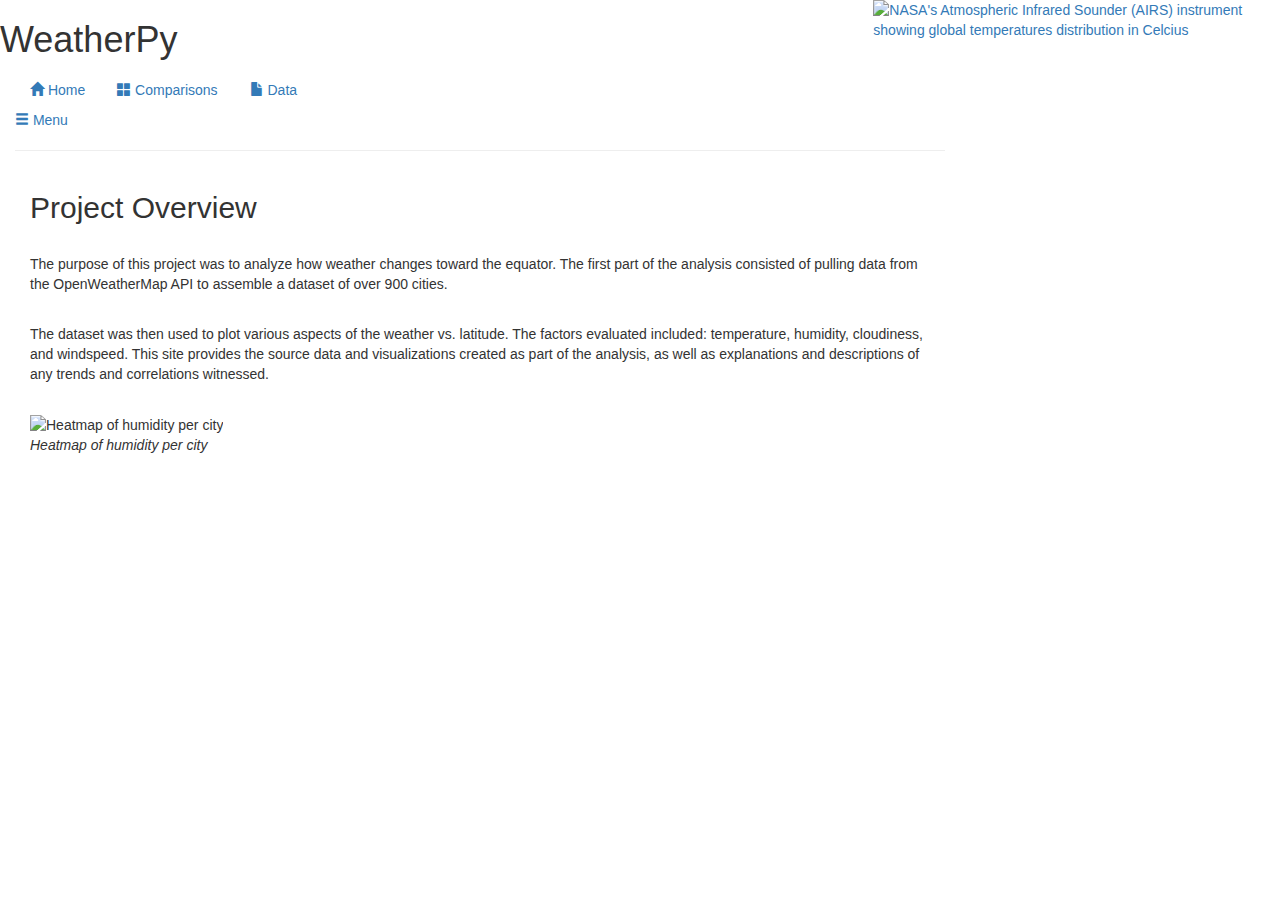
==== index.html @ d55a1854 "Landing Page" ====
<!doctype html>
<html lang="en">
  <head>
    <!-- Required meta tags -->
    <meta charset="utf-8">
    <meta name="viewport" content="width=device-width, initial-scale=1, shrink-to-fit=no">

    <!-- Bootstrap CSS -->
    <link rel="stylesheet" href="https://stackpath.bootstrapcdn.com/bootstrap/4.5.0/css/bootstrap.min.css" integrity="sha384-9aIt2nRpC12Uk9gS9baDl411NQApFmC26EwAOH8WgZl5MYYxFfc+NcPb1dKGj7Sk" crossorigin="anonymous">

    <!-- Bootstrap 3 Icons -->
    <link rel="stylesheet" href="https://maxcdn.bootstrapcdn.com/bootstrap/3.3.7/css/bootstrap.min.css">

    <!-- CSS stylesheet -->
    <link rel="stylesheet" href="style.css">

    <title>Global Weather</title>
  </head>

  <body>
    <!-- Header -->
    <div class="row blue_btm_border">
        <div class="col-sm-6 col-lg-8 bg_black">
            <h1>
                WeatherPy
            </h1>
        </div>
        <div class="col-sm-6 col-lg-4 bg_black d-none d-sm-block">
            <a href="https://climate.nasa.gov/news/2839/nasas-airs-captures-polar-vortex-moving-in-over-us/" target="_blank">
                <img src="Assets/polar-vortex.gif" alt="NASA's Atmospheric Infrared Sounder (AIRS) instrument showing global temperatures distribution in Celcius" class="pic_header">
            </a>
        </div>
    </div>
    
    <div class="container-fluid">
        <!-- Sidebar -->
        <div class="row">
            <nav class="col-md-3 bg-light d-md-block collapse">
                <div class="sidebar-sticky pt-3">
                    <ul class="nav flex-column">
                        <li class="nav-item center_text">
                            <h4>Latitude vs.:</h4>
                        <!--  Sidebar images -->
                        <li class="nav-item center_text">
                            <a class="nav-link" href="visualizations_temperature.html">
                                <img src="Assets/Temperature_vs_Latitude.png" alt="Graph of temperature versus latitude" class="small_image figHover">
                                Temperature
                            </a>
                        </li>  
                        <li>
                            <a class="nav-link center_text" href="visualizations_humidity.html">
                                <img src="Assets/Humidity_vs_Latitude.png" alt="Graph of humidity versus latitude" class="small_image figHover">
                                Humidity
                            </a>
                        <li>
                            <a class="nav-link center_text" href="visualizations_cloudiness.html">
                                <img src="Assets/Cloudiness_vs_Latitude.png" alt="Graph of cloudiness versus latitude" class="small_image figHover">
                                Cloudiness
                            </a>
                        </li>
                        <li>
                            <a class="nav-link center_text" href="visualizations_windspeed.html">
                                <img src="Assets/WindSpeed_vs_Latitude.png" alt="Graph of windspeed versus latitude" class="small_image figHover">    
                                Windspeed
                            </a> 
                        </li>  
                    </ul>
                </div>
            </nav>

            <main role="main" class="col-md-9">
                <!-- Navigation bar -->
                <nav class="d-none d-md-block">
                    <ul class="nav nav-pills nav-justify pt-3">
                        <li class="nav-item figHover">
                            <a class="nav-link" href="index.html"><i class="glyphicon glyphicon-home"></i> Home</a></li>
                        <li class="nav-item figHover"><a class="nav-link" href="comparisons.html"><i class="glyphicon glyphicon-th-large"></i> Comparisons</a></li>
                        <li class="nav-item figHover"><a class="nav-link" href="data.html"><i class="glyphicon glyphicon-file"></i> Data</a></li>
                    </ul> 
                </nav>
                <nav class="d-block d-md-none">
                    <div class="nav nav-pills nav-justify pt-3">
                        <div class="nav-item dropdown">
                            <a class="nav-link dropdown-toggle figHover" data-toggle="dropdown" href="#" role="button" aria-haspopup="true" aria-expanded="false">
                                <i class="glyphicon glyphicon-menu-hamburger"></i> Menu
                            </a>
                            <div class="dropdown-menu dropright">
                                <a class="dropdown-item figHover" href="index.html"><i class="glyphicon glyphicon-home"></i> Home</a>
                                <a class="dropdown-toggle dropdown-item figHover" data-toggle="dropdown" href="#" role="button" aria-haspopup="true" aria-expanded="false">
                                    <i class="glyphicon glyphicon-stats"></i> Plots
                                </a>
                                    <div class="dropdown-menu">
                                        <a class="dropdown-item figHover" href="visualizations_temperature.html">
                                            <i class="glyphicon glyphicon-certificate"></i> Temperature
                                        </a>
                                        <a class="dropdown-item figHover" href="visualizations_humidity.html">
                                            <i class="glyphicon glyphicon-tint"></i> Humidity
                                        </a>
                                        <a class="dropdown-item figHover" href="visualizations_cloudiness.html">
                                            <i class="glyphicon glyphicon-cloud"></i> Cloudiness
                                        </a>
                                        <a class="dropdown-item figHover" href="visualizations_windspeed.html">
                                            <i class="glyphicon glyphicon-random"></i> Wind Speed
                                        </a>
                                    </div>
                                <a class="dropdown-item figHover" href="comparisons.html"><i class="glyphicon glyphicon-th-large"></i> Comparisons</a>
                                <a class="dropdown-item figHover" href="data.html"><i class="glyphicon glyphicon-file"></i> Data</a>
                            </div>
                        </div> 
                    </div>              
                </nav>

                <hr>

                <!-- Project Overview -->
                <div class="container-fluid">
                    <h2>Project Overview</h2>
                    <br>
                    <p>
                        The purpose of this project was to analyze how weather changes toward the equator. The first part of the analysis consisted of pulling data from the OpenWeatherMap API to assemble a dataset of over 900 cities.
                    </p>
                    <br>
                    <p>
                        The dataset was then used to plot various aspects of the weather vs. latitude. The factors evaluated included: temperature, humidity, cloudiness, and windspeed. This site provides the source data and visualizations created as part of the analysis, as well as explanations and descriptions of any trends and correlations witnessed.
                    </p>
                </div>
                <br>
                <figure class="container-fluid center_text">
                    <img src="Assets/map.png" alt="Heatmap of humidity per city" class="large_image">
                    <figcaption class="figcaption"><em>Heatmap of humidity per city</em></figcaption>
                </figure>
            </main>
        </div>
    </div>
   
    <!-- Optional JavaScript -->
    <!-- jQuery first, then Popper.js, then Bootstrap JS -->
    <script src="https://code.jquery.com/jquery-3.5.1.slim.min.js" integrity="sha384-DfXdz2htPH0lsSSs5nCTpuj/zy4C+OGpamoFVy38MVBnE+IbbVYUew+OrCXaRkfj" crossorigin="anonymous"></script>
    <script src="https://cdn.jsdelivr.net/npm/popper.js@1.16.0/dist/umd/popper.min.js" integrity="sha384-Q6E9RHvbIyZFJoft+2mJbHaEWldlvI9IOYy5n3zV9zzTtmI3UksdQRVvoxMfooAo" crossorigin="anonymous"></script>
    <script src="https://stackpath.bootstrapcdn.com/bootstrap/4.5.0/js/bootstrap.min.js" integrity="sha384-OgVRvuATP1z7JjHLkuOU7Xw704+h835Lr+6QL9UvYjZE3Ipu6Tp75j7Bh/kR0JKI" crossorigin="anonymous"></script>
  </body>
</html>
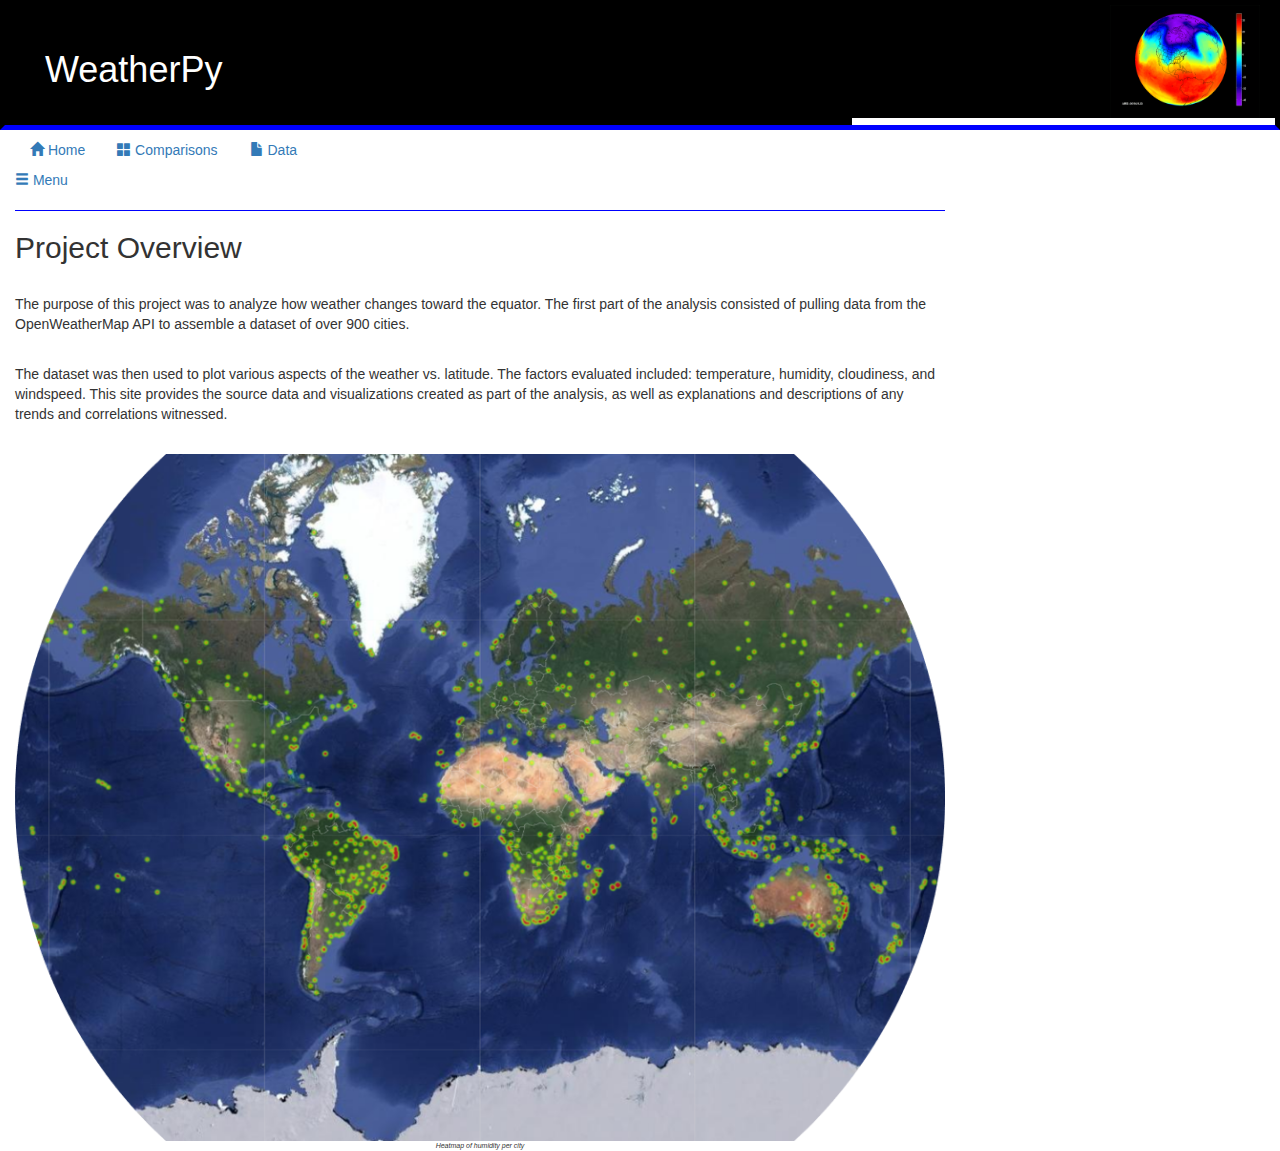
==== commit b65dabcc: "Landing Page" ====
--- a/index.html
+++ b/index.html
@@ -19,18 +19,21 @@
 
   <body>
     <!-- Header -->
-    <div class="row blue_btm_border">
-        <div class="col-sm-6 col-lg-8 bg_black">
-            <h1>
-                WeatherPy
-            </h1>
-        </div>
-        <div class="col-sm-6 col-lg-4 bg_black d-none d-sm-block">
-            <a href="https://climate.nasa.gov/news/2839/nasas-airs-captures-polar-vortex-moving-in-over-us/" target="_blank">
-                <img src="Assets/polar-vortex.gif" alt="NASA's Atmospheric Infrared Sounder (AIRS) instrument showing global temperatures distribution in Celcius" class="pic_header">
-            </a>
+    <div class="container-fluid">
+        <div class="row blue_btm_border">
+            <div class="col-sm-8 bg_black">
+                <h1>
+                    WeatherPy
+                </h1>
+            </div>
+            <div class="col-sm-4 bg_black d-none d-sm-block">
+                <a href="https://climate.nasa.gov/news/2839/nasas-airs-captures-polar-vortex-moving-in-over-us/" target="_blank">
+                    <img src="Assets/polar-vortex.gif" alt="NASA's Atmospheric Infrared Sounder (AIRS) instrument showing global temperatures distribution in Celcius" class="pic_header">
+                </a>
+            </div>
         </div>
     </div>
+
     
     <div class="container-fluid">
         <!-- Sidebar -->
@@ -113,7 +116,7 @@
                 <hr>
 
                 <!-- Project Overview -->
-                <div class="container-fluid">
+                <div>
                     <h2>Project Overview</h2>
                     <br>
                     <p>
@@ -125,7 +128,7 @@
                     </p>
                 </div>
                 <br>
-                <figure class="container-fluid center_text">
+                <figure class="center_text">
                     <img src="Assets/map.png" alt="Heatmap of humidity per city" class="large_image">
                     <figcaption class="figcaption"><em>Heatmap of humidity per city</em></figcaption>
                 </figure>
--- a/style.css
+++ b/style.css
@@ -0,0 +1,136 @@
+h1 {
+    padding: 25px;
+    color: white;
+}
+
+h4, h5 {
+    text-decoration: underline;
+}
+
+.small_image {
+    height: 100%;
+    width: 100%;
+}
+
+.large_image {
+    height: 100%;
+    width: 100%;
+    align-self: center;
+}
+
+.pic_header {
+    width: 150px;
+    float: right;
+}
+
+.bg_black {
+    background-color: black;
+}
+
+.blue_btm_border {
+    border-style: solid;
+    border-color: black black blue black;
+    border-width: 5px;
+}
+
+.center_text {
+    text-align: center;
+}
+
+.vert_center {
+    margin: auto;
+    width: 50%;
+}
+
+/* causes the sidebar to stick */
+.sidebar-sticky {
+    position: -webkit-sticky;
+    position: sticky;
+}
+
+/* includes a scrollbar when the viewport is smaller than the length of the sidebar */
+.sidebar-sticky {
+    top: 0;
+    height: calc(100vh - 48px);
+    overflow-x: hidden;
+    overflow-y: auto;
+}
+
+figcaption {
+    font-size: 0.7rem;
+}
+
+hr{
+    height: 1px;
+    background-color: blue;
+    border: none;
+}
+
+.tableFixHead {
+    overflow-y: auto;
+    height: 425px;
+}
+
+.tableFixHead, thead, th {
+    position: sticky;
+    top: 0;
+}
+
+th {
+    background:whitesmoke;
+}
+
+table  {
+    border-collapse: collapse;
+    width: 100%;
+}
+
+td {
+    text-align: center;
+}
+
+thead {
+    text-align: center;
+}
+
+.selected {
+    box-shadow: 5px 5px 10px gray;
+}
+
+.figHover:hover {
+    box-shadow: 5px 5px 10px gray;
+}
+
+@media (max-width: 910px) {
+    td {
+        font-size: small;
+    }
+    
+    thead {
+        font-size: small;
+    }
+
+    .small_text {
+        font-size: small;
+    }
+}
+
+@media (max-width: 768px) {
+    td {
+        font-size: x-small;
+    }
+    
+    thead {
+        font-size: x-small;
+    }
+}
+
+@media (max-width: 630px) {
+    td {
+        font-size: xx-small;
+    }
+    
+    thead {
+        font-size: xx-small;
+    }
+}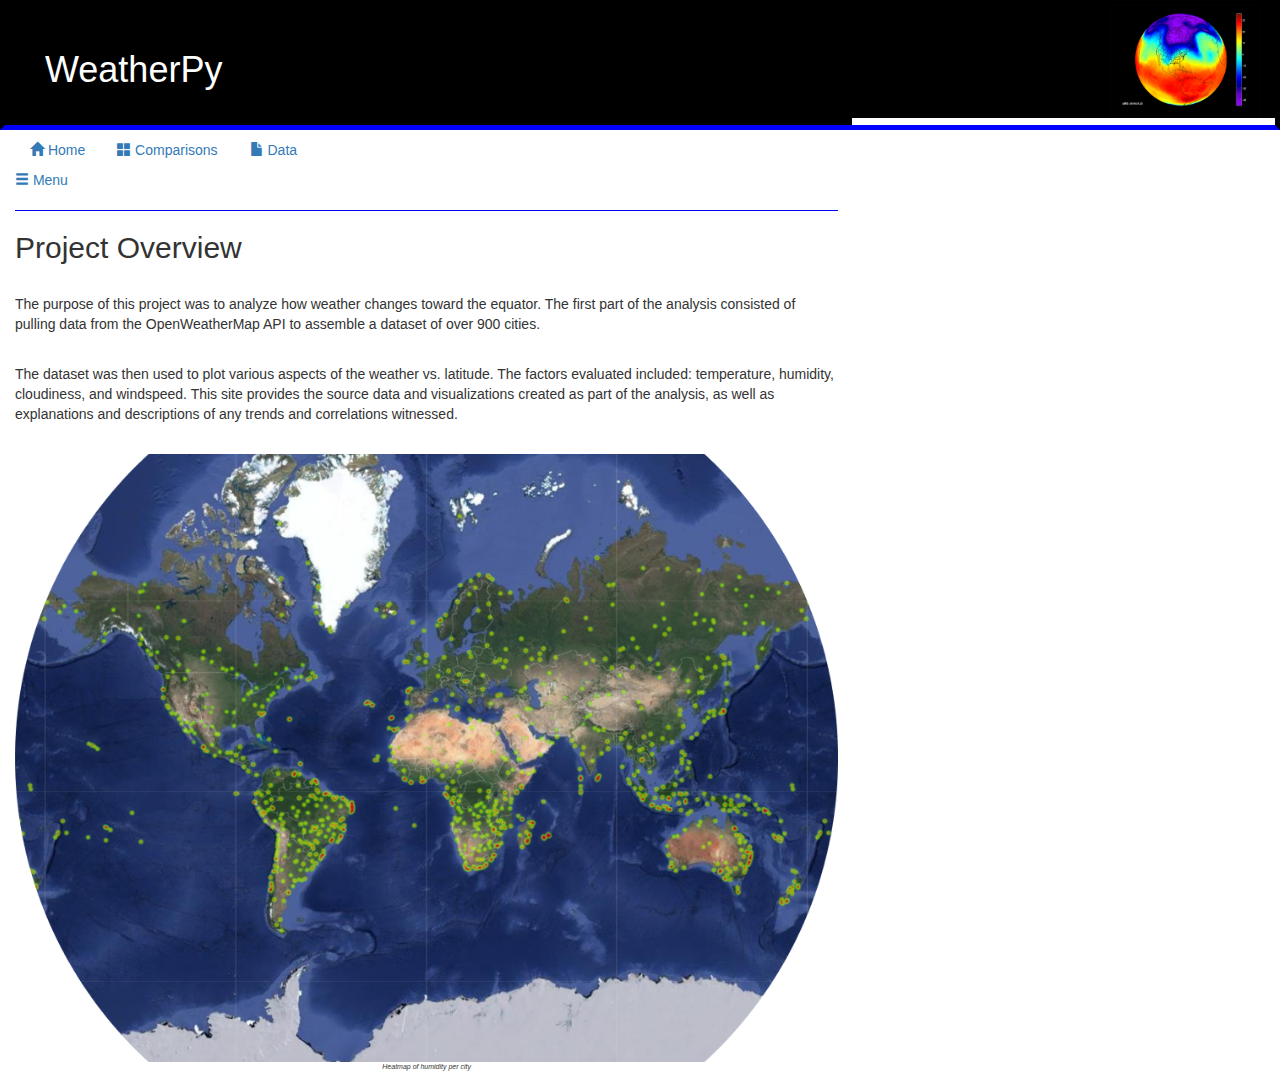
==== commit e50c1e42: "Landing Page" ====
--- a/index.html
+++ b/index.html
@@ -21,12 +21,12 @@
     <!-- Header -->
     <div class="container-fluid">
         <div class="row blue_btm_border">
-            <div class="col-sm-8 bg_black">
+            <div class="col-md-8 bg_black">
                 <h1>
                     WeatherPy
                 </h1>
             </div>
-            <div class="col-sm-4 bg_black d-none d-sm-block">
+            <div class="col-md-4 bg_black d-none d-md-block">
                 <a href="https://climate.nasa.gov/news/2839/nasas-airs-captures-polar-vortex-moving-in-over-us/" target="_blank">
                     <img src="Assets/polar-vortex.gif" alt="NASA's Atmospheric Infrared Sounder (AIRS) instrument showing global temperatures distribution in Celcius" class="pic_header">
                 </a>
@@ -38,7 +38,7 @@
     <div class="container-fluid">
         <!-- Sidebar -->
         <div class="row">
-            <nav class="col-md-3 bg-light d-md-block collapse">
+            <nav class="col-md-4 bg-light d-md-block collapse">
                 <div class="sidebar-sticky pt-3">
                     <ul class="nav flex-column">
                         <li class="nav-item center_text">
@@ -71,7 +71,7 @@
                 </div>
             </nav>
 
-            <main role="main" class="col-md-9">
+            <main role="main" class="col-md-8">
                 <!-- Navigation bar -->
                 <nav class="d-none d-md-block">
                     <ul class="nav nav-pills nav-justify pt-3">
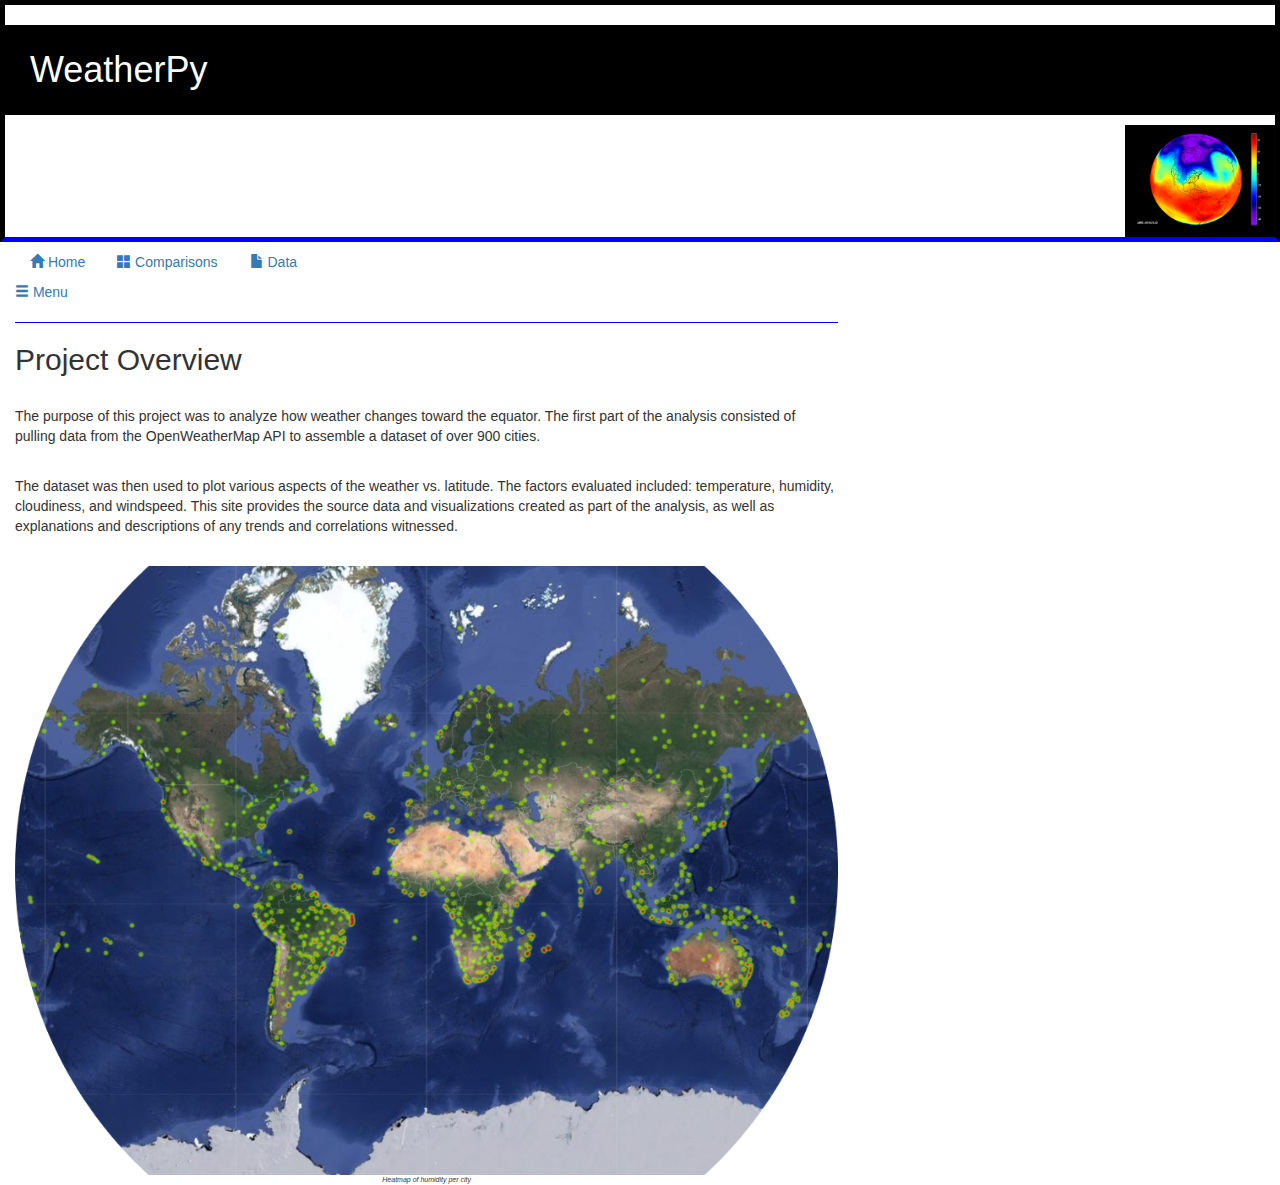
==== commit dc5bbc2e: "Landing Page" ====
--- a/index.html
+++ b/index.html
@@ -21,12 +21,12 @@
     <!-- Header -->
     <div class="container-fluid">
         <div class="row blue_btm_border">
-            <div class="col-md-8 bg_black">
+            <div class="col-8 bg_black">
                 <h1>
                     WeatherPy
                 </h1>
             </div>
-            <div class="col-md-4 bg_black d-none d-md-block">
+            <div class="col-4 bg_black d-none d-md-block">
                 <a href="https://climate.nasa.gov/news/2839/nasas-airs-captures-polar-vortex-moving-in-over-us/" target="_blank">
                     <img src="Assets/polar-vortex.gif" alt="NASA's Atmospheric Infrared Sounder (AIRS) instrument showing global temperatures distribution in Celcius" class="pic_header">
                 </a>
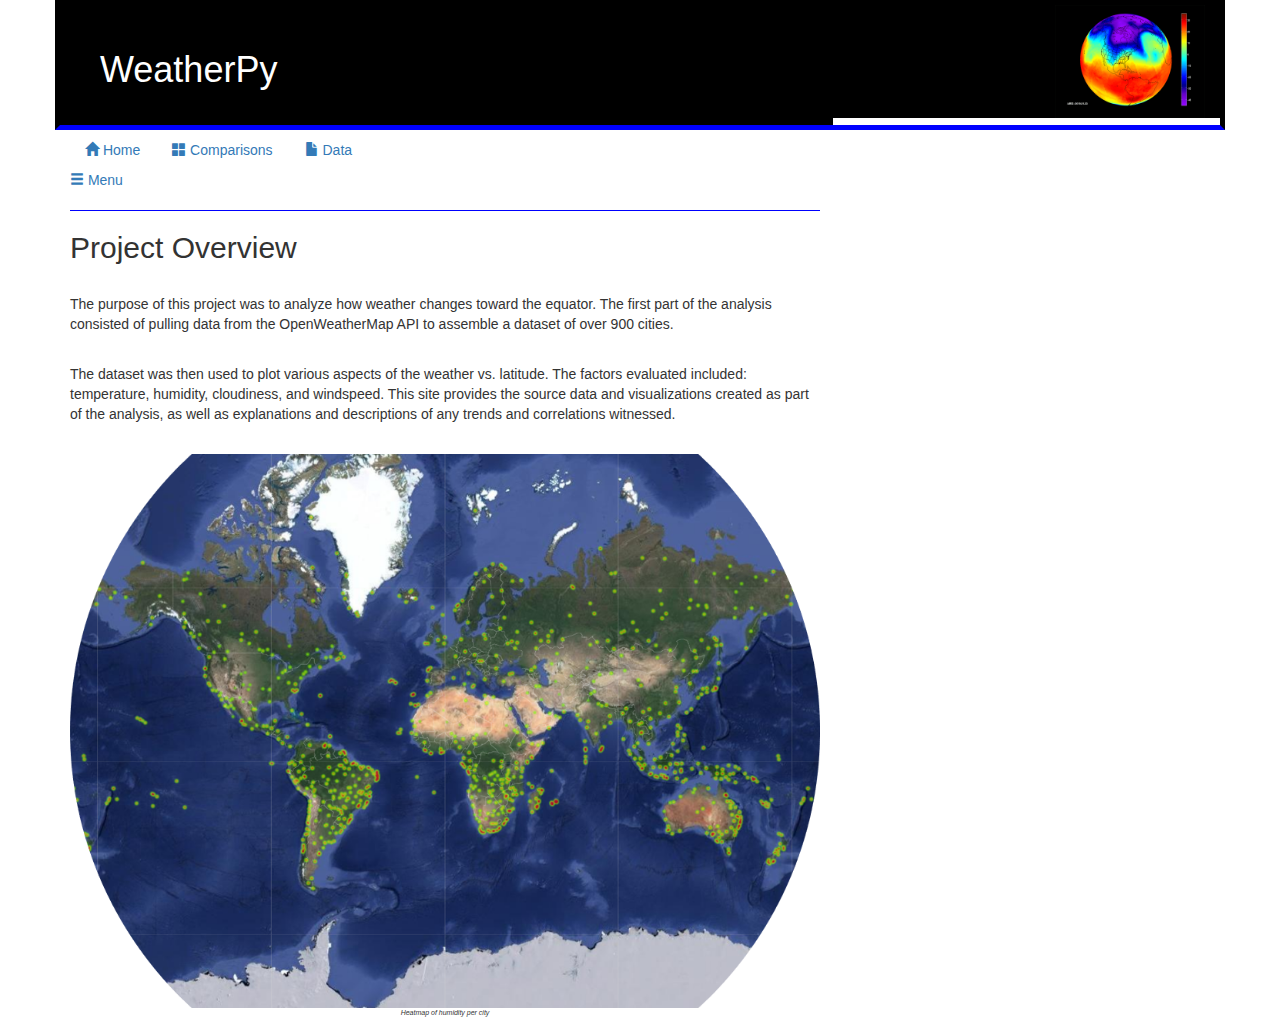
==== commit 5ccd402c: "Landing Page" ====
--- a/index.html
+++ b/index.html
@@ -19,14 +19,14 @@
 
   <body>
     <!-- Header -->
-    <div class="container-fluid">
+    <div class="container">
         <div class="row blue_btm_border">
-            <div class="col-8 bg_black">
+            <div class="col-md-8 bg_black">
                 <h1>
                     WeatherPy
                 </h1>
             </div>
-            <div class="col-4 bg_black d-none d-md-block">
+            <div class="col-md-4 bg_black d-none d-md-block">
                 <a href="https://climate.nasa.gov/news/2839/nasas-airs-captures-polar-vortex-moving-in-over-us/" target="_blank">
                     <img src="Assets/polar-vortex.gif" alt="NASA's Atmospheric Infrared Sounder (AIRS) instrument showing global temperatures distribution in Celcius" class="pic_header">
                 </a>
@@ -35,7 +35,7 @@
     </div>
 
     
-    <div class="container-fluid">
+    <div class="container">
         <!-- Sidebar -->
         <div class="row">
             <nav class="col-md-4 bg-light d-md-block collapse">
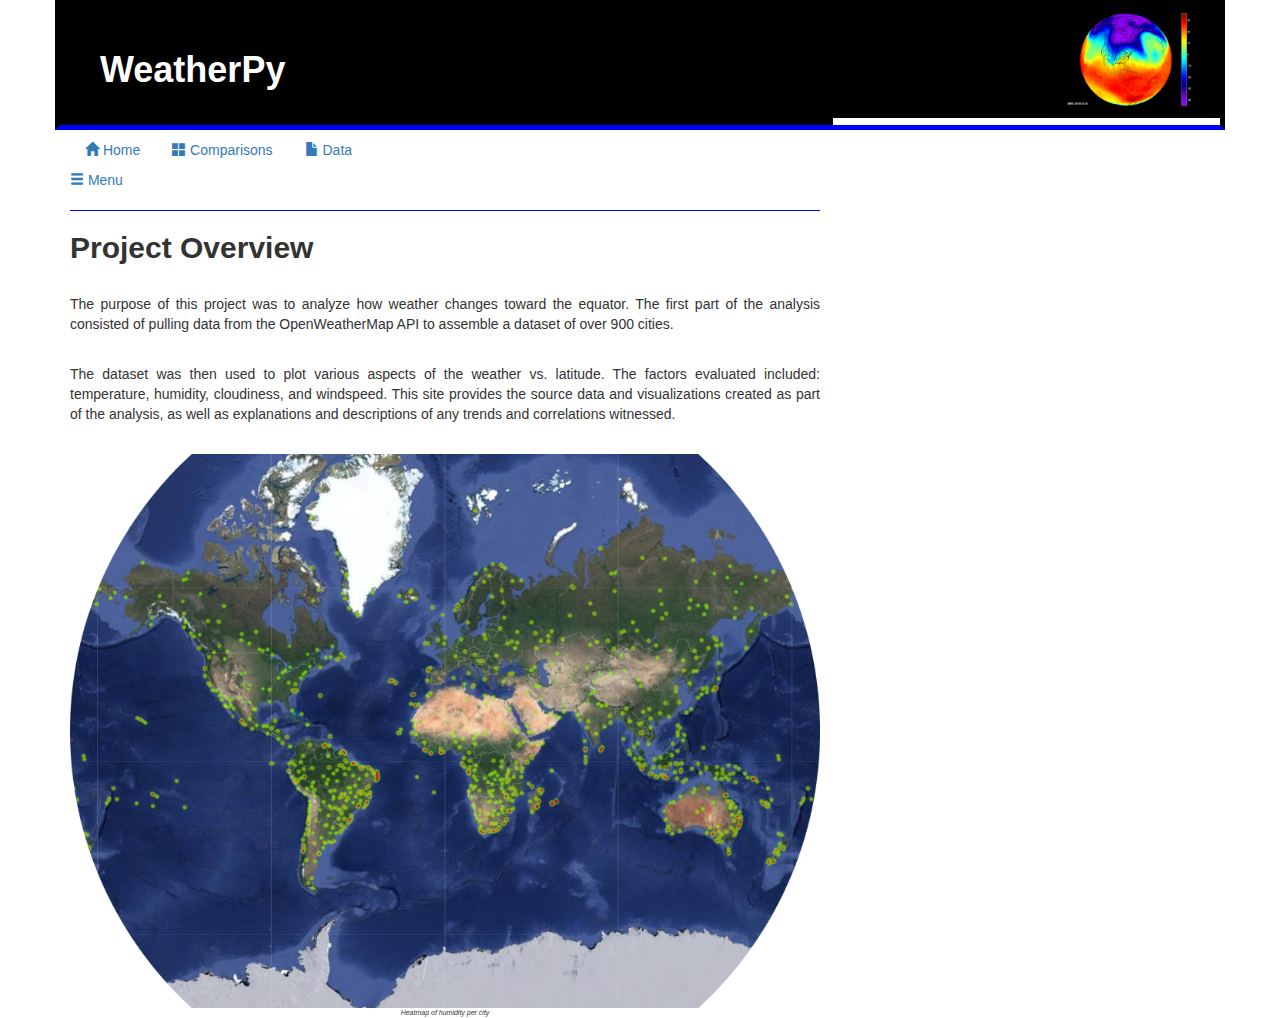
==== commit 14f8577f: "Landing Page" ====
--- a/index.html
+++ b/index.html
@@ -128,7 +128,7 @@
                     </p>
                 </div>
                 <br>
-                <figure class="center_text">
+                <figure class="center_text pb-5">
                     <img src="Assets/map.png" alt="Heatmap of humidity per city" class="large_image">
                     <figcaption class="figcaption"><em>Heatmap of humidity per city</em></figcaption>
                 </figure>
--- a/style.css
+++ b/style.css
@@ -1,10 +1,20 @@
+p {
+    text-align: justify;
+}
+
 h1 {
     padding: 25px;
     color: white;
+    font-weight: bold;
+}
+
+h2, h3 {
+    font-weight: bold;
 }
 
 h4, h5 {
     text-decoration: underline;
+    font-weight: bold;
 }
 
 .small_image {
@@ -66,18 +76,9 @@
     border: none;
 }
 
-.tableFixHead {
-    overflow-y: auto;
-    height: 425px;
-}
-
-.tableFixHead, thead, th {
-    position: sticky;
-    top: 0;
-}
-
 th {
     background:whitesmoke;
+    text-align: center;
 }
 
 table  {
@@ -110,11 +111,6 @@
         font-size: small;
     }
 
-    .small_text {
-        font-size: small;
-    }
-}
-
 @media (max-width: 768px) {
     td {
         font-size: x-small;
@@ -132,5 +128,4 @@
     
     thead {
         font-size: xx-small;
-    }
 }